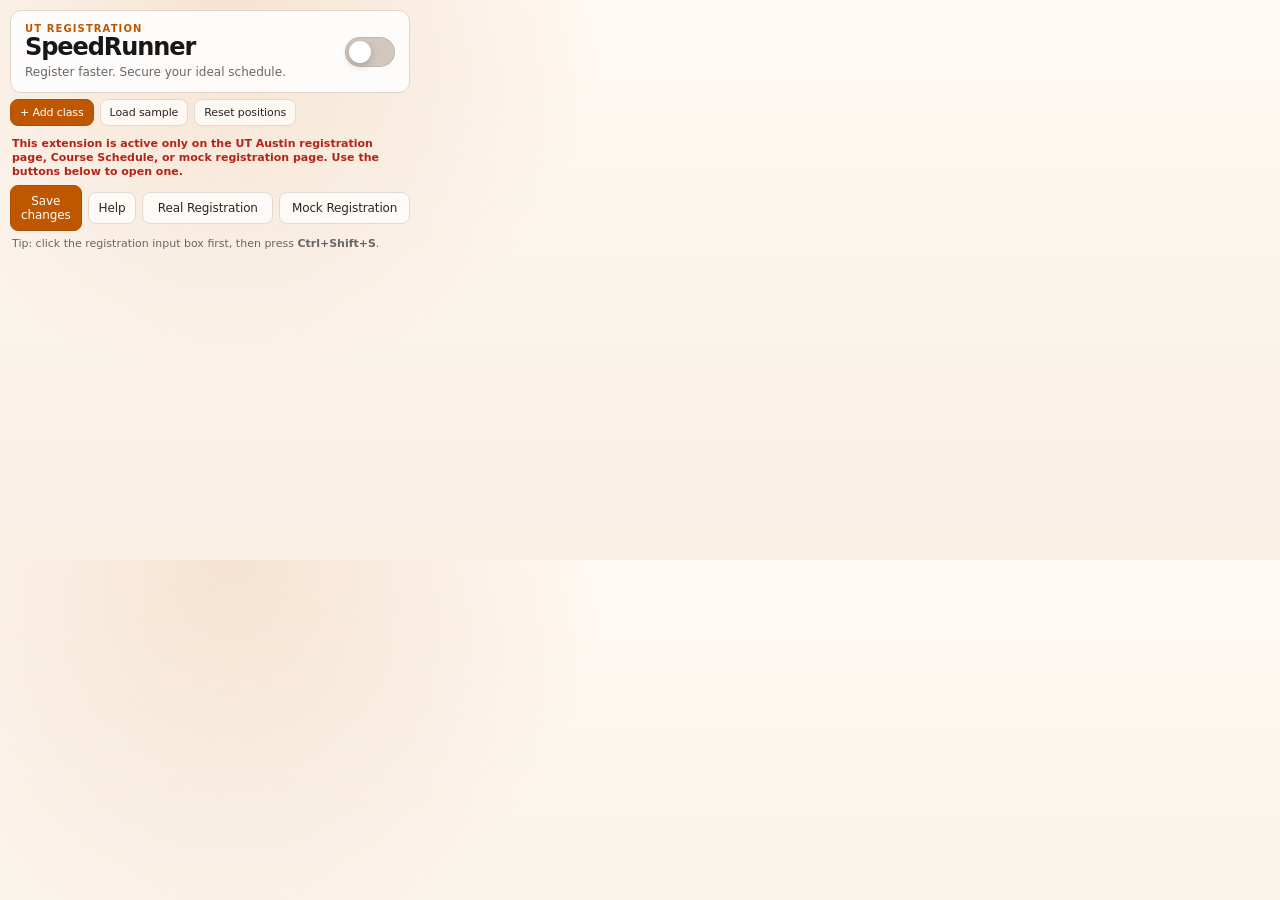
==== popup.html @ 53ee66a8 "Simplify popup registration guidance" ====
<!doctype html>
<html lang="en">
  <head>
    <meta charset="utf-8" />
    <meta name="viewport" content="width=device-width, initial-scale=1" />
    <title>Registration SpeedRunner</title>
    <link rel="stylesheet" href="popup.css" />
  </head>
  <body>
    <main class="app">
      <section class="hero">
        <div>
          <p class="eyebrow">UT Registration</p>
          <h1>SpeedRunner</h1>
          <p class="subtitle">Register faster. Secure your ideal schedule.</p>
        </div>
        <label class="switch" title="Your extension is active on supported registration pages when this is on.">
          <input id="enabledToggle" type="checkbox" />
          <span class="slider"></span>
        </label>
      </section>
      <p id="reloadAlert" class="reload-alert" hidden><strong>You may need to reload webpage to see extension. (Ctrl + R)</strong></p>

      <section id="tutorialCard" class="tutorial-card" aria-label="Quick start tutorial" hidden>
        <div class="tutorial-top">
          <div>
            <p class="eyebrow">Quick start</p>
            <h2>Set up your queue</h2>
          </div>
          <button id="dismissTutorialBtn" class="tutorial-close" aria-label="Dismiss tutorial">&times;</button>
        </div>
        <ol>
          <li>Add one class card per course.</li>
          <li>Put unique numbers in priority order, one per line.</li>
          <li>Click <strong>Use</strong> on the class you want first.</li>
          <li>Open the real or mock registration page, reload it, click the input box, and use the hotkeys.</li>
        </ol>
        <div class="tutorial-hotkeys">
          <span><kbd>Ctrl</kbd> + <kbd>Shift</kbd> + <kbd>S</kbd> paste</span>
          <span><kbd>Ctrl</kbd> + <kbd>Shift</kbd> + <kbd>A</kbd> previous</span>
          <span><kbd>Ctrl</kbd> + <kbd>Shift</kbd> + <kbd>F</kbd> next class</span>
        </div>
        <p class="tutorial-note">Tip: drag the overlay by its colored header and resize it from the bottom-right corner.</p>
      </section>
      <section class="toolbar">
        <button id="addCourseBtn" class="primary">+ Add class</button>
        <button id="sampleBtn">Load sample</button>
        <button id="resetBtn" title="Reload lists to first uniques">Reset positions</button>
      </section>


      <section id="sampleScheduleCallout" class="sample-callout" aria-label="Sample schedule note" hidden>
        <button id="dismissSampleCalloutBtn" class="sample-close" type="button" aria-label="Dismiss sample schedule note">&times;</button>
        <strong>Sample schedule</strong>
        <p>Hey, this is a sample schedule. Add your classes here as cards, and list Unique Numbers from highest priority to backup choices.</p>
      </section>
      <section id="courses" class="courses" aria-label="Course unique number columns"></section>

      <p id="supportedPageNotice" class="site-alert" hidden>This extension is active only on the UT Austin registration page, Course Schedule, or mock registration page. Use the buttons below to open one.</p>

      <section class="footer-actions">
        <button id="saveBtn" class="save">Save changes</button>
        <button id="helpBtn">Help</button>
        <a class="button-link" href="https://utdirect.utexas.edu/registration/chooseSemester.WBX" target="_blank" rel="noreferrer">Real Registration</a>
        <a class="button-link" href="https://saifsyed08.github.io/ut-registration-speedrunner/index.html" target="_blank" rel="noreferrer">Mock Registration</a>
      </section>

      <p class="tiny-note">
        Tip: click the registration input box first, then press <strong>Ctrl+Shift+S</strong>.
      </p>
    </main>
    <script src="popup.js"></script>
  </body>
</html>
---- popup.css ----
:root {
  --burnt: #bf5700;
  --burnt-dark: #8f3f00;
  --ink: #171717;
  --muted: #676767;
  --line: #e9e1d9;
  --soft: #fff8f1;
  --card: #ffffff;
  --shadow: none;
}

* { box-sizing: border-box; }

body {
  margin: 0;
  width: 420px;
  min-height: 560px;
  color: var(--ink);
  font-family: "Aptos", "Segoe UI", system-ui, -apple-system, BlinkMacSystemFont, "Helvetica Neue", Arial, sans-serif;
  background:
    radial-gradient(circle at 18% 0%, rgba(191, 87, 0, 0.14), transparent 32%),
    linear-gradient(180deg, #fffaf4 0%, #f8efe5 100%);
}

.app { padding: 10px; }

a { color: inherit; text-decoration: none; }

.hero {
  display: flex;
  align-items: center;
  justify-content: space-between;
  gap: 12px;
  padding: 12px 14px;
  border-radius: 11px;
  background: rgba(255, 255, 255, 0.86);
  border: 1px solid #ded6ce;
  box-shadow: none;
}

.eyebrow {
  margin: 0 0 1px;
  color: var(--burnt);
  font-size: 10px;
  font-weight: 700;
  letter-spacing: 0.11em;
  text-transform: uppercase;
}

h1 {
  margin: 0;
  font-size: 24px;
  line-height: 1;
  letter-spacing: -0.045em;
}

h2 {
  margin: 0;
  font-size: 18px;
  line-height: 1.05;
  letter-spacing: -0.035em;
}

.subtitle {
  margin: 6px 0 0;
  color: var(--muted);
  font-size: 12px;
  line-height: 1.25;
}

.switch { position: relative; display: inline-block; width: 50px; height: 30px; flex: 0 0 auto; }
.switch input { opacity: 0; width: 0; height: 0; }
.slider {
  position: absolute;
  cursor: pointer;
  inset: 0;
  background: #d1c7bd;
  border-radius: 999px;
  transition: 0.18s ease;
  box-shadow: inset 0 0 0 1px rgba(0,0,0,0.08);
}
.slider:before {
  content: "";
  position: absolute;
  height: 22px;
  width: 22px;
  left: 4px;
  bottom: 4px;
  background: white;
  border-radius: 50%;
  transition: 0.18s ease;
  box-shadow: 0 3px 8px rgba(0,0,0,0.2);
}
input:checked + .slider { background: var(--burnt); }
input:checked + .slider:before { transform: translateX(20px); }

.reload-alert {
  margin: 7px 2px 0;
  color: #b42318;
  font-size: 11px;
  line-height: 1.25;
}
.site-alert {
  margin: 7px 2px 0;
  color: #b42318;
  font-size: 11px;
  font-weight: 700;
  line-height: 1.28;
}
.tutorial-card {
  margin-top: 8px;
  padding: 10px 12px;
  border: 1px solid rgba(191, 87, 0, 0.16);
  border-radius: 7px;
  background: rgba(255, 255, 255, 0.86);
  box-shadow: 0 8px 18px rgba(48, 30, 12, 0.08);
}
.tutorial-top {
  display: flex;
  align-items: flex-start;
  justify-content: space-between;
  gap: 10px;
}
.tutorial-close {
  width: 26px;
  height: 26px;
  padding: 0;
  border-radius: 999px;
  color: #8b1e0b;
  background: #ffe7dc;
}
.tutorial-card ol {
  margin: 8px 0 0;
  padding-left: 18px;
  color: #4b4038;
  font-size: 12px;
  line-height: 1.35;
}
.tutorial-hotkeys {
  display: flex;
  flex-wrap: wrap;
  gap: 6px 10px;
  margin-top: 8px;
  color: var(--muted);
  font-size: 11px;
  font-weight: 700;
}
.tutorial-hotkeys kbd {
  min-width: 20px;
  padding: 1px 4px;
  border-radius: 4px;
  font-size: 10px;
}
.tutorial-note {
  margin: 8px 0 0;
  color: var(--muted);
  font-size: 11px;
  line-height: 1.3;
}

.toolbar, .footer-actions {
  display: flex;
  align-items: center;
  gap: 6px;
  margin-bottom: 4px;
}
.toolbar { margin-top: 6px; }
.footer-actions { margin-top: 6px; margin-bottom: 5px; flex-wrap: wrap; }

button, .button-link {
  border: 1px solid #e3d9cf;
  border-radius: 8px;
  padding: 8px 10px;
  cursor: pointer;
  color: #2c2520;
  background: rgba(255, 255, 255, 0.72);
  font-weight: 500;
  font-size: 12px;
  font-family: "Arial Rounded MT Bold", "Segoe UI", system-ui, sans-serif;
  letter-spacing: -0.01em;
  transition: background .12s ease, border-color .12s ease, transform .12s ease;
}
button:hover, .button-link:hover { background: #fff; border-color: #d7c9bd; transform: translateY(-1px); }
button:active, .button-link:active { transform: translateY(0); }
button:disabled { cursor: default; opacity: .38; transform: none; }
.toolbar button { padding: 6px 9px; font-size: 11px; font-weight: 500; }
.primary, .save { color: white; border-color: #a94f08; background: #bf5700; }
.primary:hover, .save:hover { color: white; border-color: #8f3f00; background: #9f4700; }
.save { flex: 1; }
.button-link {
  display: inline-flex;
  align-items: center;
  justify-content: center;
  min-height: 31px;
  flex: 1 1 130px;
}
.courses {
  display: grid;
  gap: 8px;
  max-height: 314px;
  overflow: auto;
  padding-right: 2px;
}
.course-card {
  position: relative;
  padding: 0;
  overflow: hidden;
  border-radius: 11px;
  background: rgba(255,255,255,.88);
  border: 1px solid var(--line);
  box-shadow: 0 6px 16px rgba(48, 30, 12, 0.07);
}
.course-card.active {
  border-color: rgba(191, 87, 0, 0.55);
  box-shadow: 0 8px 20px rgba(191, 87, 0, 0.13);
}
.course-card.active .course-grip { box-shadow: inset 0 0 0 2px rgba(255,255,255,.32); }
.course-main {
  display: grid;
  grid-template-columns: 24px 1fr;
  min-width: 0;
}
.course-grip {
  display: grid;
  grid-template-columns: repeat(2, 4px);
  grid-template-rows: repeat(2, 4px);
  place-content: center;
  gap: 4px;
  background: var(--course-color, var(--burnt));
  cursor: grab;
  touch-action: none;
}
.course-grip:active { cursor: grabbing; }
.course-grip span {
  width: 4px;
  height: 4px;
  border-radius: 999px;
  background: rgba(255,255,255,.92);
}
.course-fields {
  min-width: 0;
  padding: 8px 10px 8px;
}
.course-top {
  position: relative;
  display: grid;
  grid-template-columns: minmax(0, 1fr) 28px auto auto;
  align-items: center;
  gap: 6px;
  margin-bottom: 4px;
}
.course-name {
  width: 100%;
  min-width: 0;
  border: 1px solid var(--line);
  border-radius: 8px;
  padding: 7px 9px;
  font-size: 14px;
  font-weight: 700;
  outline: none;
  background: #fff;
}
.course-name:focus, textarea:focus { border-color: var(--burnt); box-shadow: 0 0 0 2px rgba(191, 87, 0, 0.12); }
.color-menu-btn {
  width: 28px;
  height: 30px;
  padding: 0;
  border: 2px solid #fff;
  border-radius: 7px;
  background: var(--swatch-color);
  box-shadow: 0 0 0 1px rgba(0,0,0,.13);
}
.color-menu-btn:hover { background: var(--swatch-color); }
.sample-callout {
  position: relative;
  margin: 8px 0 10px;
  padding: 11px 36px 11px 12px;
  border-radius: 8px;
  color: #fff;
  background: #1f2937;
  box-shadow: 0 10px 18px rgba(31, 41, 55, 0.18);
}
.sample-callout::after {
  content: "";
  position: absolute;
  left: 34px;
  bottom: -8px;
  border-left: 9px solid transparent;
  border-right: 9px solid transparent;
  border-top: 9px solid #1f2937;
}
.sample-callout strong {
  display: block;
  font-size: 12px;
}
.sample-callout p {
  margin: 3px 0 0;
  color: rgba(255,255,255,.84);
  font-size: 11px;
  line-height: 1.32;
}
.sample-close {
  position: absolute;
  top: 7px;
  right: 7px;
  width: 22px;
  height: 22px;
  padding: 0;
  border-color: rgba(255,255,255,.18);
  color: #fff;
  background: rgba(255,255,255,.12);
}

.course-palette {
  position: absolute;
  z-index: 5;
  top: 34px;
  right: 64px;
  display: flex;
  flex-wrap: wrap;
  gap: 6px;
  width: 146px;
  padding: 8px;
  border: 1px solid #e3d9cf;
  border-radius: 7px;
  background: rgba(255,255,255,.98);
  box-shadow: 0 8px 20px rgba(48, 30, 12, 0.14);
}
.course-palette[hidden] { display: none; }
.color-swatch {
  width: 20px;
  height: 20px;
  padding: 0;
  border: 2px solid #fff;
  border-radius: 999px;
  background: var(--swatch-color);
  box-shadow: 0 0 0 1px rgba(0,0,0,.12);
}
.color-swatch:hover { transform: translateY(-1px); background: var(--swatch-color); }
.color-swatch.active { box-shadow: 0 0 0 2px rgba(29, 19, 11, .55); }
.course-card.dragging { opacity: .55; }
.course-card.drag-over { outline: 2px solid var(--course-color, var(--burnt)); outline-offset: 2px; }
.badge {
  border-radius: 7px;
  padding: 7px 8px;
  color: var(--burnt-dark);
  background: var(--soft);
  font-size: 12px;
  font-weight: 700;
}
.icon-btn {
  width: 30px;
  height: 30px;
  padding: 0;
  border-radius: 7px;
  color: #8b1e0b;
  background: #ffe7dc;
}
textarea {
  width: 100%;
  min-height: 46px;
  max-height: 90px;
  resize: vertical;
  border: 1px solid var(--line);
  border-radius: 8px;
  padding: 7px 9px;
  font-family: "Trebuchet MS", "Aptos", "Segoe UI", system-ui, sans-serif;
  font-size: 13px;
  line-height: 1.28;
  outline: none;
  background: #fff;
}
.card-note {
  display: flex;
  justify-content: space-between;
  gap: 10px;
  margin-top: 5px;
  color: var(--muted);
  font-size: 11px;
}
.tiny-note {
  margin: 6px 2px 0;
  color: var(--muted);
  font-size: 11px;
  line-height: 1.3;
}
.empty {
  padding: 14px;
  border: 1px dashed rgba(191,87,0,.35);
  border-radius: 11px;
  color: var(--muted);
  background: rgba(255,255,255,.62);
  text-align: center;
  font-size: 13px;
}
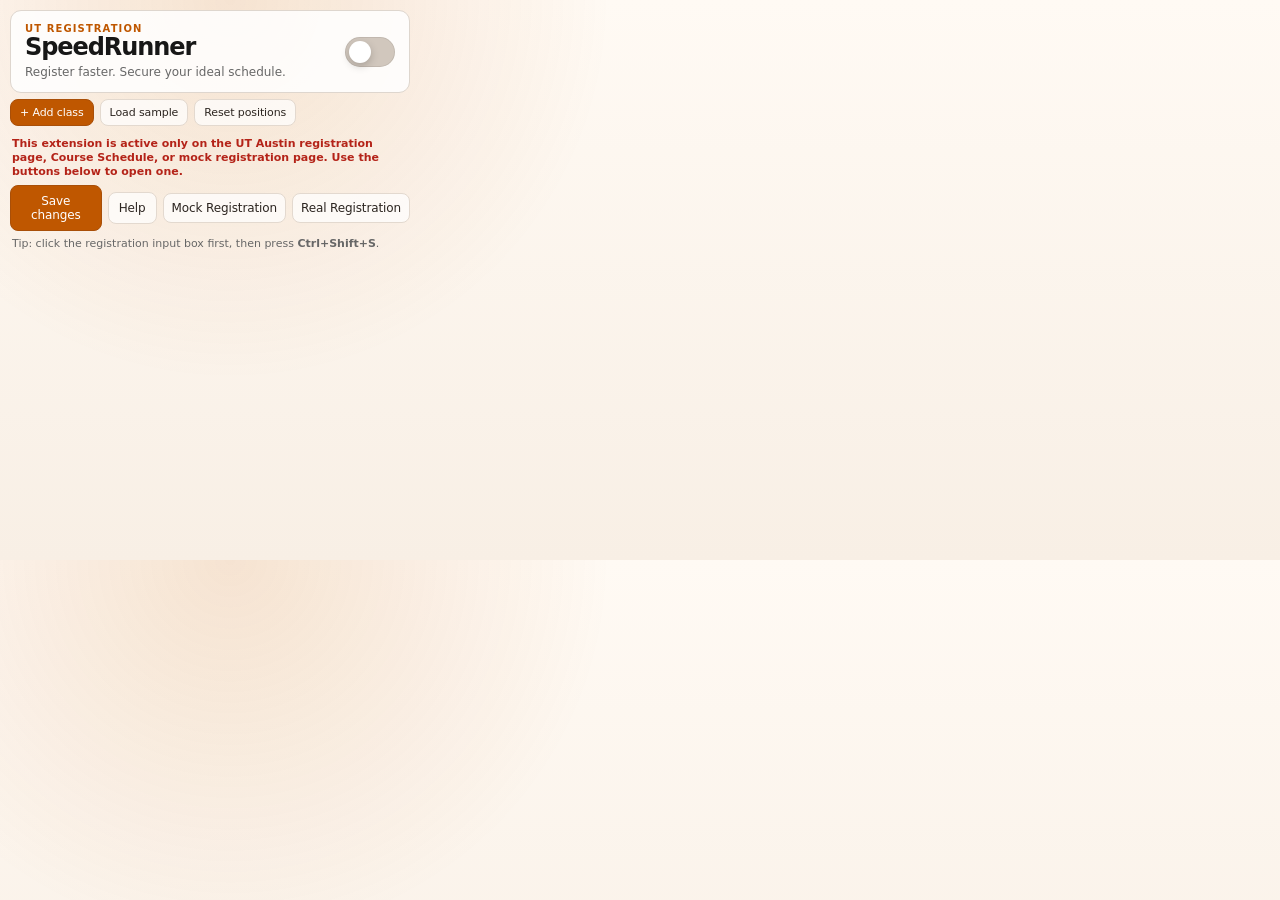
==== commit 01e0fd76: "Refine popup registration buttons and palette" ====
--- a/popup.html
+++ b/popup.html
@@ -61,8 +61,8 @@
       <section class="footer-actions">
         <button id="saveBtn" class="save">Save changes</button>
         <button id="helpBtn">Help</button>
+        <a class="button-link" href="https://saifsyed08.github.io/ut-registration-speedrunner/index.html" target="_blank" rel="noreferrer">Mock Registration</a>
         <a class="button-link" href="https://utdirect.utexas.edu/registration/chooseSemester.WBX" target="_blank" rel="noreferrer">Real Registration</a>
-        <a class="button-link" href="https://saifsyed08.github.io/ut-registration-speedrunner/index.html" target="_blank" rel="noreferrer">Mock Registration</a>
       </section>
 
       <p class="tiny-note">
--- a/popup.css
+++ b/popup.css
@@ -165,7 +165,7 @@
   margin-bottom: 4px;
 }
 .toolbar { margin-top: 6px; }
-.footer-actions { margin-top: 6px; margin-bottom: 5px; flex-wrap: wrap; }
+.footer-actions { margin-top: 6px; margin-bottom: 5px; flex-wrap: wrap; justify-content: flex-start; }
 
 button, .button-link {
   border: 1px solid #e3d9cf;
@@ -191,8 +191,10 @@
   display: inline-flex;
   align-items: center;
   justify-content: center;
-  min-height: 31px;
-  flex: 1 1 130px;
+  min-height: 30px;
+  flex: 0 0 auto;
+  padding: 6px 8px;
+  white-space: nowrap;
 }
 .courses {
   display: grid;
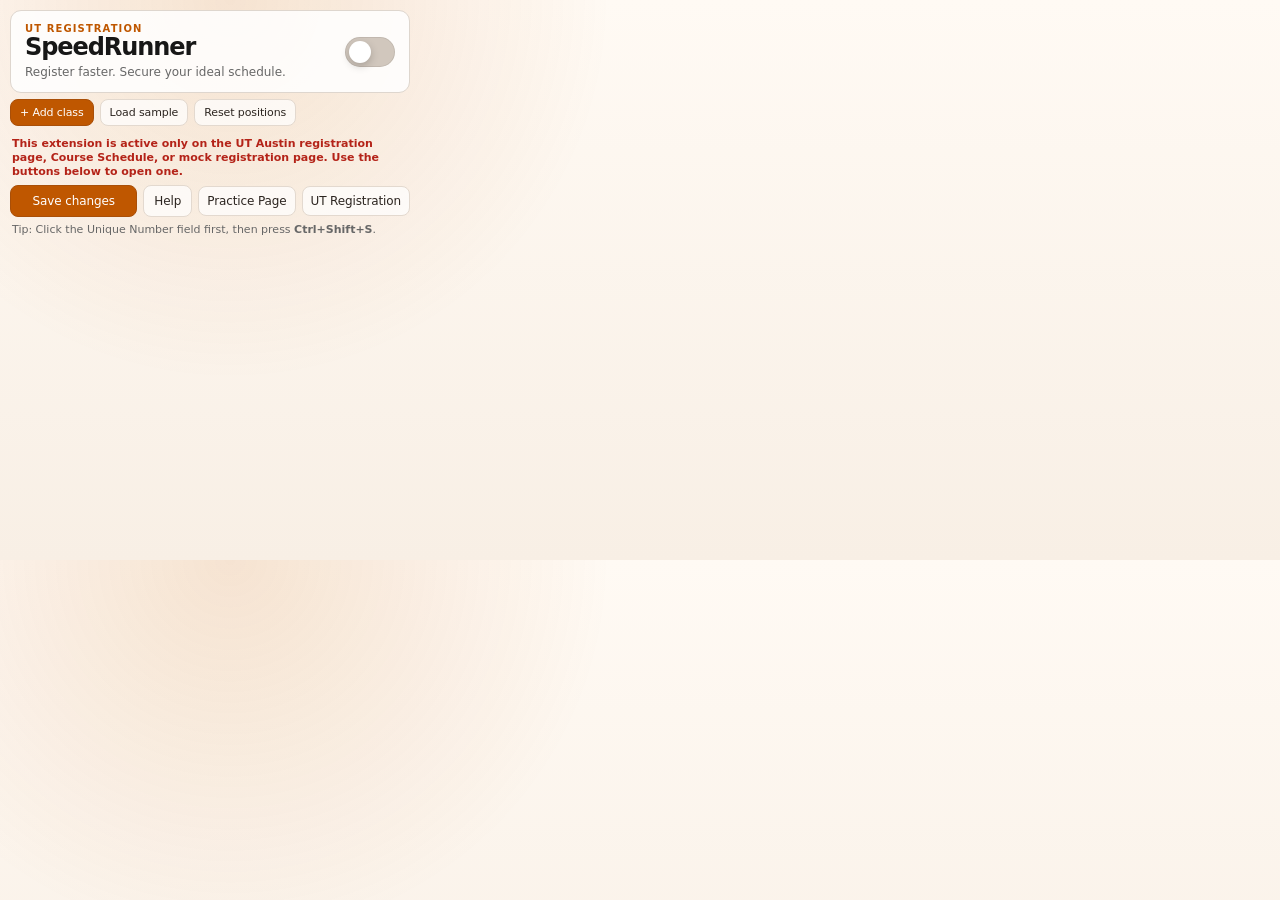
==== commit b0120186: "Improve popup guidance and overlay isolation" ====
--- a/popup.html
+++ b/popup.html
@@ -61,12 +61,12 @@
       <section class="footer-actions">
         <button id="saveBtn" class="save">Save changes</button>
         <button id="helpBtn">Help</button>
-        <a class="button-link" href="https://saifsyed08.github.io/ut-registration-speedrunner/index.html" target="_blank" rel="noreferrer">Mock Registration</a>
-        <a class="button-link" href="https://utdirect.utexas.edu/registration/chooseSemester.WBX" target="_blank" rel="noreferrer">Real Registration</a>
+        <a class="button-link" href="https://saifsyed08.github.io/ut-registration-speedrunner/index.html" target="_blank" rel="noreferrer" data-tooltip="Open a safe practice page that does not submit anything to UT.">Practice Page</a>
+        <a class="button-link" href="https://utdirect.utexas.edu/registration/chooseSemester.WBX" target="_blank" rel="noreferrer" data-tooltip="Open the real UT registration page when registration is available.">UT Registration</a>
       </section>
 
       <p class="tiny-note">
-        Tip: click the registration input box first, then press <strong>Ctrl+Shift+S</strong>.
+        Tip: Click the Unique Number field first, then press <strong>Ctrl+Shift+S</strong>.
       </p>
     </main>
     <script src="popup.js"></script>
--- a/popup.css
+++ b/popup.css
@@ -196,6 +196,34 @@
   padding: 6px 8px;
   white-space: nowrap;
 }
+.button-link[data-tooltip] { position: relative; }
+.button-link[data-tooltip]::after {
+  position: absolute;
+  z-index: 20;
+  bottom: calc(100% + 6px);
+  left: 50%;
+  width: 188px;
+  padding: 7px 8px;
+  border-radius: 7px;
+  color: #fff;
+  background: #1f2937;
+  box-shadow: 0 8px 18px rgba(31,41,55,.18);
+  content: attr(data-tooltip);
+  font-family: "Aptos", "Segoe UI", system-ui, sans-serif;
+  font-size: 10px;
+  font-weight: 650;
+  line-height: 1.25;
+  opacity: 0;
+  pointer-events: none;
+  text-align: left;
+  transform: translate(-50%, 3px);
+  transition: opacity .05s ease, transform .05s ease;
+}
+.button-link[data-tooltip]:hover::after,
+.button-link[data-tooltip]:focus-visible::after {
+  opacity: 1;
+  transform: translate(-50%, 0);
+}
 .courses {
   display: grid;
   gap: 8px;
@@ -321,7 +349,7 @@
   display: flex;
   flex-wrap: wrap;
   gap: 6px;
-  width: 146px;
+  width: 166px;
   padding: 8px;
   border: 1px solid #e3d9cf;
   border-radius: 7px;
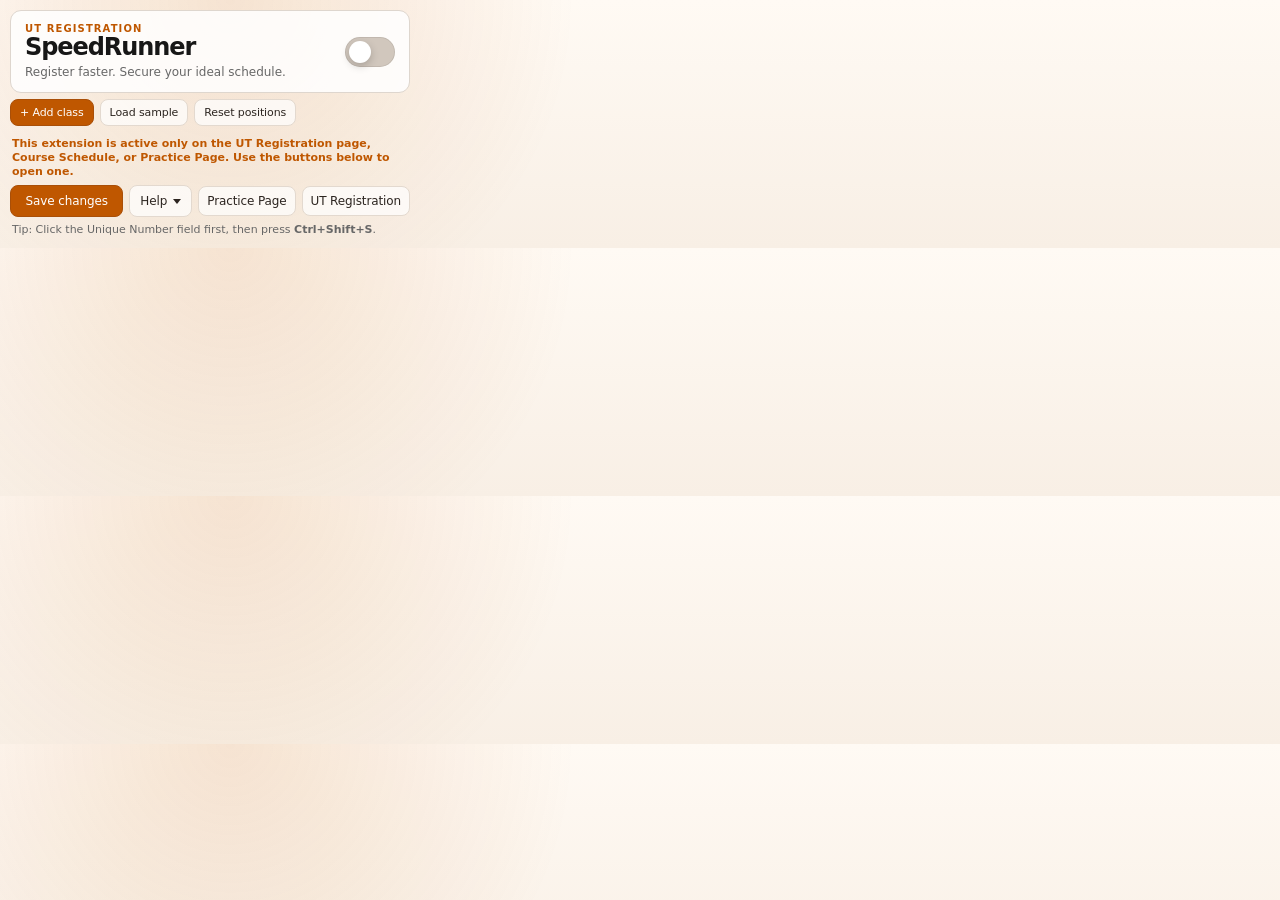
==== commit 5d75c33a: "Polish popup help and review prompts" ====
--- a/popup.html
+++ b/popup.html
@@ -52,17 +52,35 @@
       <section id="sampleScheduleCallout" class="sample-callout" aria-label="Sample schedule note" hidden>
         <button id="dismissSampleCalloutBtn" class="sample-close" type="button" aria-label="Dismiss sample schedule note">&times;</button>
         <strong>Sample schedule</strong>
-        <p>Hey, this is a sample schedule. Add your classes here as cards, and list Unique Numbers from highest priority to backup choices.</p>
+        <p>Hey new user! This is a sample schedule. Add your classes here as cards, and list Unique Numbers from highest priority to backup choices.</p>
       </section>
       <section id="courses" class="courses" aria-label="Course unique number columns"></section>
 
-      <p id="supportedPageNotice" class="site-alert" hidden>This extension is active only on the UT Austin registration page, Course Schedule, or mock registration page. Use the buttons below to open one.</p>
+      <p id="supportedPageNotice" class="site-alert" hidden>This extension is active only on the UT Registration page, Course Schedule, or Practice Page. Use the buttons below to open one.</p>
 
       <section class="footer-actions">
         <button id="saveBtn" class="save">Save changes</button>
-        <button id="helpBtn">Help</button>
-        <a class="button-link" href="https://saifsyed08.github.io/ut-registration-speedrunner/index.html" target="_blank" rel="noreferrer" data-tooltip="Open a safe practice page that does not submit anything to UT.">Practice Page</a>
-        <a class="button-link" href="https://utdirect.utexas.edu/registration/chooseSemester.WBX" target="_blank" rel="noreferrer" data-tooltip="Open the real UT registration page when registration is available.">UT Registration</a>
+        <div class="help-menu-wrap">
+          <button id="helpBtn" class="help-menu-btn" type="button" aria-haspopup="menu" aria-expanded="false">Help</button>
+          <div id="helpMenu" class="help-menu" role="menu" hidden>
+            <button id="tutorialMenuBtn" type="button" role="menuitem">Tutorial</button>
+            <a role="menuitem" href="https://chromewebstore.google.com/detail/ppolilopnfojilddopmkenbaojhpfjbl/support?utm_source=item-share-cb" target="_blank" rel="noreferrer">Submit feedback</a>
+          </div>
+        </div>
+        <a class="button-link" href="https://saifsyed08.github.io/ut-registration-speedrunner/index.html" target="_blank" rel="noreferrer" data-tooltip="Practice safely. Nothing submits to UT.">Practice Page</a>
+        <a class="button-link" href="https://utdirect.utexas.edu/registration/chooseSemester.WBX" target="_blank" rel="noreferrer" data-tooltip="Real UT registration, available during your registration time.">UT Registration</a>
+      </section>
+
+      <section id="reviewPrompt" class="review-prompt" aria-label="Review Registration SpeedRunner" hidden>
+        <div>
+          <strong>Enjoying SpeedRunner?</strong>
+          <p>A quick review helps other UT students find it.</p>
+        </div>
+        <div class="review-actions">
+          <a id="reviewLink" class="review-link" href="https://chromewebstore.google.com/detail/ut-registration-speedrunn/ppolilopnfojilddopmkenbaojhpfjbl/reviews?utm_source=item-share-cb" target="_blank" rel="noreferrer">Write a review</a>
+          <button id="reviewLaterBtn" type="button">Later</button>
+          <button id="dismissReviewBtn" class="review-dismiss" type="button" aria-label="Dismiss review prompt">&times;</button>
+        </div>
       </section>
 
       <p class="tiny-note">
--- a/popup.css
+++ b/popup.css
@@ -14,7 +14,6 @@
 body {
   margin: 0;
   width: 420px;
-  min-height: 560px;
   color: var(--ink);
   font-family: "Aptos", "Segoe UI", system-ui, -apple-system, BlinkMacSystemFont, "Helvetica Neue", Arial, sans-serif;
   background:
@@ -102,7 +101,7 @@
 }
 .site-alert {
   margin: 7px 2px 0;
-  color: #b42318;
+  color: var(--burnt);
   font-size: 11px;
   font-weight: 700;
   line-height: 1.28;
@@ -200,10 +199,10 @@
 .button-link[data-tooltip]::after {
   position: absolute;
   z-index: 20;
-  bottom: calc(100% + 6px);
-  left: 50%;
-  width: 188px;
-  padding: 7px 8px;
+  bottom: calc(100% + 5px);
+  width: 210px;
+  max-width: calc(100vw - 28px);
+  padding: 6px 8px;
   border-radius: 7px;
   color: #fff;
   background: #1f2937;
@@ -212,17 +211,125 @@
   font-family: "Aptos", "Segoe UI", system-ui, sans-serif;
   font-size: 10px;
   font-weight: 650;
-  line-height: 1.25;
+  line-height: 1.2;
   opacity: 0;
   pointer-events: none;
   text-align: left;
-  transform: translate(-50%, 3px);
+  transform: translateY(2px);
   transition: opacity .05s ease, transform .05s ease;
-}
+  white-space: normal;
+}
+.button-link[data-tooltip]:first-of-type::after { left: 0; }
+.button-link[data-tooltip]:last-of-type::after { right: 0; }
 .button-link[data-tooltip]:hover::after,
 .button-link[data-tooltip]:focus-visible::after {
   opacity: 1;
-  transform: translate(-50%, 0);
+  transform: translateY(0);
+}
+.help-menu-wrap {
+  position: relative;
+  flex: 0 0 auto;
+}
+.help-menu-btn::after {
+  content: "";
+  display: inline-block;
+  margin-left: 6px;
+  border-left: 4px solid transparent;
+  border-right: 4px solid transparent;
+  border-top: 5px solid currentColor;
+  vertical-align: middle;
+}
+.help-menu {
+  position: absolute;
+  z-index: 30;
+  right: 0;
+  bottom: calc(100% + 6px);
+  display: grid;
+  min-width: 148px;
+  padding: 5px;
+  border: 1px solid #e3d9cf;
+  border-radius: 8px;
+  background: #fff;
+  box-shadow: 0 10px 22px rgba(48, 30, 12, 0.14);
+}
+.help-menu[hidden] { display: none; }
+.help-menu button,
+.help-menu a {
+  display: flex;
+  align-items: center;
+  min-height: 30px;
+  padding: 7px 9px;
+  border: 0;
+  border-radius: 6px;
+  color: #2c2520;
+  background: transparent;
+  font: 600 12px "Aptos", "Segoe UI", system-ui, sans-serif;
+  text-align: left;
+  white-space: nowrap;
+}
+.help-menu button:hover,
+.help-menu a:hover,
+.help-menu button:focus-visible,
+.help-menu a:focus-visible {
+  background: #fff4e8;
+  outline: none;
+  transform: none;
+}
+.review-prompt {
+  display: flex;
+  align-items: center;
+  justify-content: space-between;
+  gap: 10px;
+  margin-top: 6px;
+  padding: 9px 10px;
+  border: 1px solid rgba(191, 87, 0, 0.18);
+  border-radius: 8px;
+  background: rgba(255, 255, 255, 0.78);
+}
+.review-prompt[hidden] { display: none; }
+.review-prompt strong {
+  display: block;
+  font-size: 12px;
+}
+.review-prompt p {
+  margin: 2px 0 0;
+  color: var(--muted);
+  font-size: 11px;
+  line-height: 1.25;
+}
+.review-actions {
+  display: flex;
+  align-items: center;
+  gap: 5px;
+  flex: 0 0 auto;
+}
+.review-link,
+.review-actions button {
+  min-height: 28px;
+  padding: 6px 8px;
+  border: 1px solid #e3d9cf;
+  border-radius: 7px;
+  color: #2c2520;
+  background: rgba(255, 255, 255, 0.82);
+  font: 700 11px "Aptos", "Segoe UI", system-ui, sans-serif;
+  white-space: nowrap;
+}
+.review-link {
+  color: #fff;
+  border-color: #a94f08;
+  background: var(--burnt);
+}
+.review-link:hover,
+.review-link:focus-visible {
+  color: #fff;
+  background: #9f4700;
+  outline: none;
+}
+.review-dismiss {
+  width: 28px;
+  padding: 0;
+  color: #8b1e0b;
+  background: #ffe7dc;
 }
 .courses {
   display: grid;
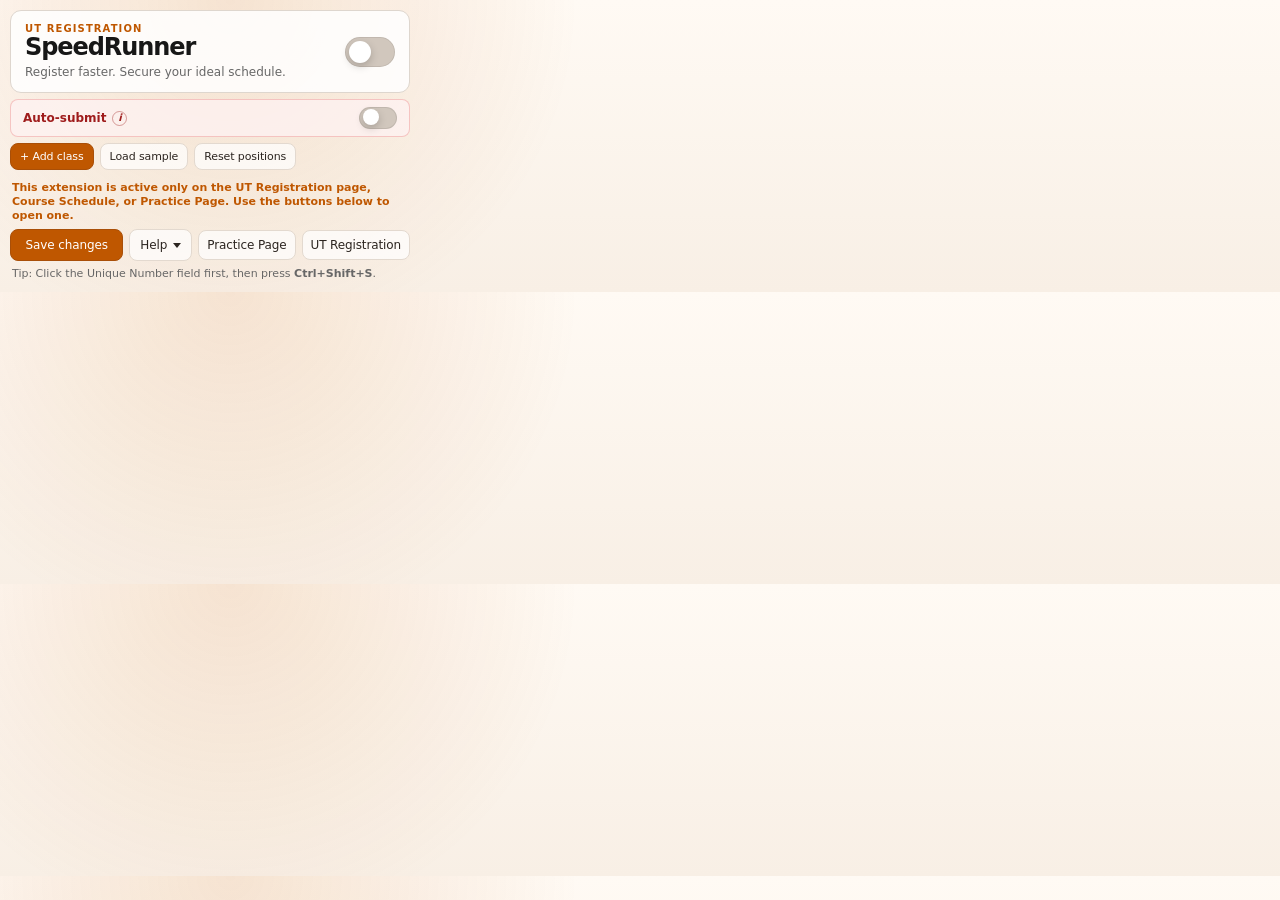
==== commit b162ec07: "Add opt-in auto-submit toggle (off by default)" ====
--- a/popup.html
+++ b/popup.html
@@ -20,6 +20,17 @@
         </label>
       </section>
       <p id="reloadAlert" class="reload-alert" hidden><strong>You may need to reload webpage to see extension. (Ctrl + R)</strong></p>
+
+      <section class="auto-submit-row" aria-label="Auto-submit setting">
+        <span class="auto-submit-label">
+          Auto-submit
+          <button type="button" class="info-dot" aria-label="What auto-submit does" title="Every Ctrl+Shift+S paste also clicks the page's Submit button immediately, with no confirmation step. Double-check your unique numbers first.">i</button>
+        </span>
+        <label class="switch switch-sm" title="When on, Ctrl+Shift+S also clicks Submit for you.">
+          <input id="autoSubmitToggle" type="checkbox" />
+          <span class="slider"></span>
+        </label>
+      </section>
 
       <section id="tutorialCard" class="tutorial-card" aria-label="Quick start tutorial" hidden>
         <div class="tutorial-top">
--- a/popup.css
+++ b/popup.css
@@ -106,6 +106,42 @@
   font-weight: 700;
   line-height: 1.28;
 }
+.auto-submit-row {
+  display: flex;
+  align-items: center;
+  justify-content: space-between;
+  margin-top: 6px;
+  padding: 7px 12px;
+  border: 1px solid rgba(220, 38, 38, 0.22);
+  border-radius: 8px;
+  background: rgba(254, 242, 242, 0.75);
+}
+.auto-submit-label {
+  display: inline-flex;
+  align-items: center;
+  gap: 6px;
+  color: #9f1c1c;
+  font-size: 12px;
+  font-weight: 700;
+}
+.info-dot {
+  width: 15px;
+  height: 15px;
+  padding: 0;
+  border: 1px solid rgba(159, 28, 28, 0.4);
+  border-radius: 999px;
+  color: #9f1c1c;
+  background: transparent;
+  font-size: 10px;
+  font-weight: 700;
+  font-style: italic;
+  line-height: 1;
+  cursor: help;
+}
+.switch-sm { width: 38px; height: 22px; }
+.switch-sm .slider:before { width: 16px; height: 16px; }
+.switch-sm input:checked + .slider:before { transform: translateX(16px); }
+.auto-submit-row .switch input:checked + .slider { background: #dc2626; }
 .tutorial-card {
   margin-top: 8px;
   padding: 10px 12px;
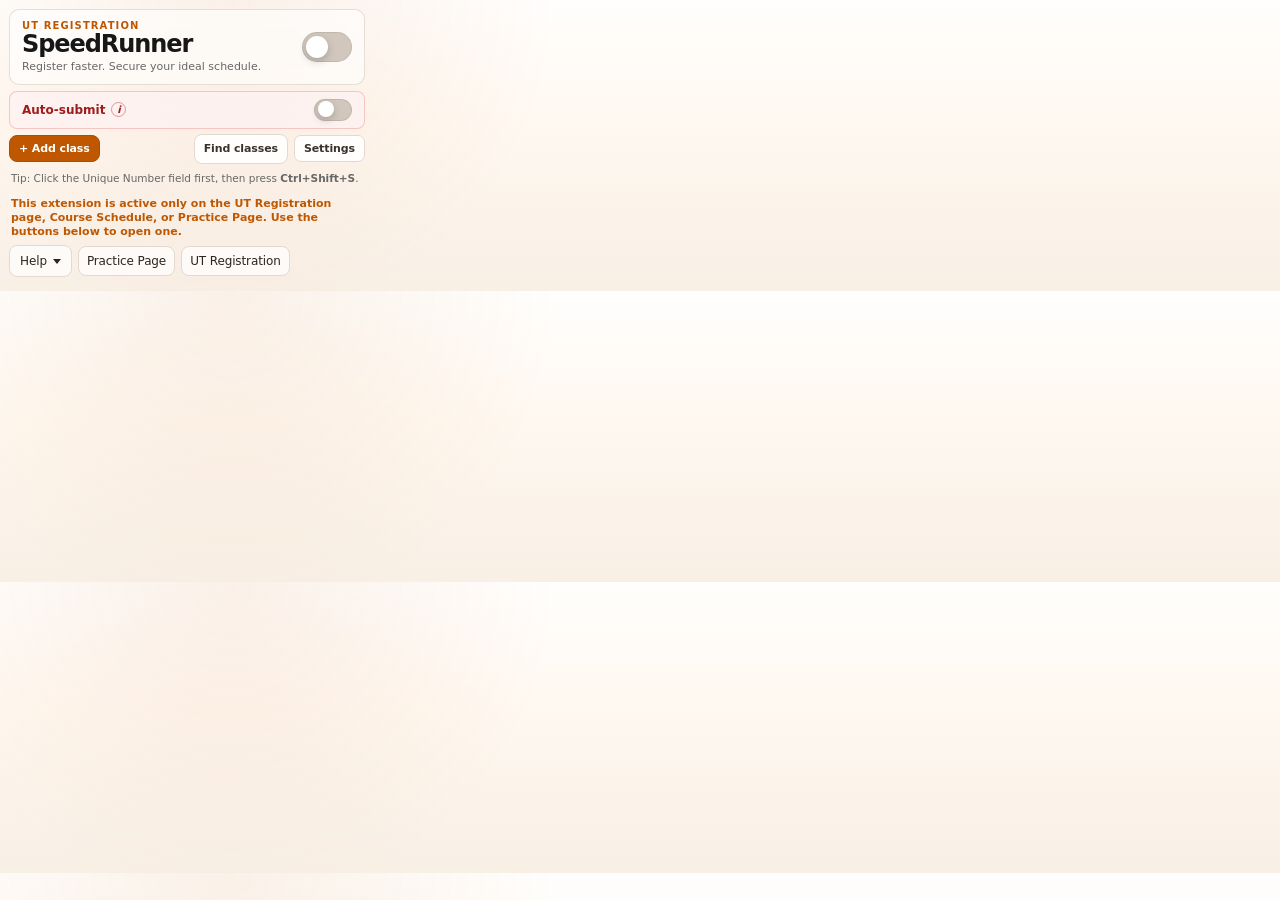
==== commit 331fff21: "Improve auto mode and popup polish" ====
--- a/popup.html
+++ b/popup.html
@@ -14,10 +14,12 @@
           <h1>SpeedRunner</h1>
           <p class="subtitle">Register faster. Secure your ideal schedule.</p>
         </div>
-        <label class="switch" title="Your extension is active on supported registration pages when this is on.">
-          <input id="enabledToggle" type="checkbox" />
-          <span class="slider"></span>
-        </label>
+        <div class="top-controls">
+          <label class="switch" title="Your extension is active on supported registration pages when this is on.">
+            <input id="enabledToggle" type="checkbox" />
+            <span class="slider"></span>
+          </label>
+        </div>
       </section>
       <p id="reloadAlert" class="reload-alert" hidden><strong>You may need to reload webpage to see extension. (Ctrl + R)</strong></p>
 
@@ -42,7 +44,7 @@
         </div>
         <ol>
           <li>Add one class card per course.</li>
-          <li>Put unique numbers in priority order, one per line.</li>
+          <li>Put unique numbers in priority order, separated by commas.</li>
           <li>Click <strong>Use</strong> on the class you want first.</li>
           <li>Open the real or mock registration page, reload it, click the input box, and use the hotkeys.</li>
         </ol>
@@ -55,8 +57,24 @@
       </section>
       <section class="toolbar">
         <button id="addCourseBtn" class="primary">+ Add class</button>
-        <button id="sampleBtn">Load sample</button>
-        <button id="resetBtn" title="Reload lists to first uniques">Reset positions</button>
+        <span class="toolbar-spacer"></span>
+        <a id="findClassesLink" class="button-link subtle" href="https://utdirect.utexas.edu/apps/registrar/course_schedule/20269/" target="_blank" rel="noreferrer">Find classes</a>
+        <div class="settings-wrap">
+          <button id="settingsBtn" class="settings-btn subtle" type="button" aria-haspopup="true" aria-expanded="false">Settings</button>
+          <div id="settingsPanel" class="settings-panel" hidden>
+            <label for="autoModeSelect">Auto mode</label>
+            <select id="autoModeSelect">
+              <option value="off">Off</option>
+              <option value="paste-submit">Paste + submit</option>
+              <option value="full">Do everything</option>
+            </select>
+            <label class="settings-check">
+              <input id="overlayCourseColorsToggle" type="checkbox" />
+              Extra color
+            </label>
+            <p>Auto modes may not work on every UT page layout. Verify once before relying on it.</p>
+          </div>
+        </div>
       </section>
 
 
@@ -65,12 +83,15 @@
         <strong>Sample schedule</strong>
         <p>Hey new user! This is a sample schedule. Add your classes here as cards, and list Unique Numbers from highest priority to backup choices.</p>
       </section>
-      <section id="courses" class="courses" aria-label="Course unique number columns"></section>
+      <div id="coursesShell" class="courses-shell">
+        <p class="list-tip">Tip: Click the Unique Number field first, then press <strong>Ctrl+Shift+S</strong>.</p>
+        <section id="courses" class="courses" aria-label="Course unique number columns"></section>
+        <div class="inactive-overlay" hidden>Extension inactive</div>
+      </div>
 
       <p id="supportedPageNotice" class="site-alert" hidden>This extension is active only on the UT Registration page, Course Schedule, or Practice Page. Use the buttons below to open one.</p>
 
       <section class="footer-actions">
-        <button id="saveBtn" class="save">Save changes</button>
         <div class="help-menu-wrap">
           <button id="helpBtn" class="help-menu-btn" type="button" aria-haspopup="menu" aria-expanded="false">Help</button>
           <div id="helpMenu" class="help-menu" role="menu" hidden>
@@ -93,10 +114,6 @@
           <button id="dismissReviewBtn" class="review-dismiss" type="button" aria-label="Dismiss review prompt">&times;</button>
         </div>
       </section>
-
-      <p class="tiny-note">
-        Tip: Click the Unique Number field first, then press <strong>Ctrl+Shift+S</strong>.
-      </p>
     </main>
     <script src="popup.js"></script>
   </body>
--- a/popup.css
+++ b/popup.css
@@ -13,28 +13,29 @@
 
 body {
   margin: 0;
-  width: 420px;
+  width: 374px;
   color: var(--ink);
   font-family: "Aptos", "Segoe UI", system-ui, -apple-system, BlinkMacSystemFont, "Helvetica Neue", Arial, sans-serif;
   background:
-    radial-gradient(circle at 18% 0%, rgba(191, 87, 0, 0.14), transparent 32%),
-    linear-gradient(180deg, #fffaf4 0%, #f8efe5 100%);
-}
-
-.app { padding: 10px; }
+    radial-gradient(circle at 18% 0%, rgba(191, 87, 0, 0.08), transparent 30%),
+    linear-gradient(180deg, #fffefd 0%, #fff8f0 44%, #f8efe5 100%);
+}
+
+.app { padding: 9px; }
 
 a { color: inherit; text-decoration: none; }
 
 .hero {
+  position: relative;
   display: flex;
   align-items: center;
   justify-content: space-between;
   gap: 12px;
-  padding: 12px 14px;
-  border-radius: 11px;
-  background: rgba(255, 255, 255, 0.86);
-  border: 1px solid #ded6ce;
-  box-shadow: none;
+  padding: 10px 12px;
+  border: 1px solid rgba(222, 214, 206, 0.78);
+  border-radius: 10px;
+  background: rgba(255, 255, 255, 0.58);
+  backdrop-filter: blur(10px);
 }
 
 .eyebrow {
@@ -61,10 +62,80 @@
 }
 
 .subtitle {
-  margin: 6px 0 0;
-  color: var(--muted);
-  font-size: 12px;
+  margin: 4px 0 0;
+  color: var(--muted);
+  font-size: 11px;
   line-height: 1.25;
+}
+
+.top-controls {
+  position: relative;
+  display: flex;
+  align-items: center;
+  gap: 8px;
+  flex: 0 0 auto;
+}
+
+.settings-btn {
+  padding: 6px 9px;
+  border-radius: 7px;
+  font-size: 11px;
+  font-weight: 600;
+}
+
+.settings-wrap {
+  position: relative;
+}
+
+.settings-panel {
+  position: absolute;
+  z-index: 40;
+  top: calc(100% + 7px);
+  right: 0;
+  width: 210px;
+  padding: 9px;
+  border: 1px solid #e3d9cf;
+  border-radius: 8px;
+  background: #fff;
+  box-shadow: 0 12px 24px rgba(48, 30, 12, 0.16);
+}
+.settings-panel[hidden] { display: none; }
+.settings-panel label {
+  display: block;
+  margin-bottom: 5px;
+  color: #3b332d;
+  font-size: 11px;
+  font-weight: 700;
+}
+.settings-panel select {
+  width: 100%;
+  padding: 7px 8px;
+  border: 1px solid #e3d9cf;
+  border-radius: 7px;
+  color: #2c2520;
+  background: #fff;
+  font: 600 12px "Aptos", "Segoe UI", system-ui, sans-serif;
+}
+.settings-check {
+  display: flex !important;
+  align-items: center;
+  gap: 7px;
+  margin: 8px 0 0 !important;
+  color: #3b332d !important;
+  font-size: 11px !important;
+  font-weight: 600 !important;
+  line-height: 1.25;
+}
+.settings-check input {
+  width: 13px;
+  height: 13px;
+  accent-color: var(--burnt);
+}
+.settings-panel p {
+  margin: 7px 0 0;
+  color: var(--muted);
+  font-size: 10.5px;
+  line-height: 1.28;
 }
 
 .switch { position: relative; display: inline-block; width: 50px; height: 30px; flex: 0 0 auto; }
@@ -197,9 +268,10 @@
   display: flex;
   align-items: center;
   gap: 6px;
-  margin-bottom: 4px;
-}
-.toolbar { margin-top: 6px; }
+  margin-bottom: 5px;
+}
+.toolbar { margin-top: 5px; }
+.toolbar-spacer { flex: 1 1 auto; }
 .footer-actions { margin-top: 6px; margin-bottom: 5px; flex-wrap: wrap; justify-content: flex-start; }
 
 button, .button-link {
@@ -218,10 +290,22 @@
 button:hover, .button-link:hover { background: #fff; border-color: #d7c9bd; transform: translateY(-1px); }
 button:active, .button-link:active { transform: translateY(0); }
 button:disabled { cursor: default; opacity: .38; transform: none; }
-.toolbar button { padding: 6px 9px; font-size: 11px; font-weight: 500; }
+.toolbar button,
+.toolbar .button-link { padding: 6px 9px; font-size: 11px; font-weight: 600; }
 .primary, .save { color: white; border-color: #a94f08; background: #bf5700; }
 .primary:hover, .save:hover { color: white; border-color: #8f3f00; background: #9f4700; }
 .save { flex: 1; }
+.subtle {
+  color: #3a332d;
+  border-color: #e3d9cf;
+  background: rgba(255, 255, 255, 0.92);
+}
+.subtle:hover,
+.subtle:focus-visible {
+  color: #2c2520;
+  border-color: #d7c9bd;
+  background: #fff;
+}
 .button-link {
   display: inline-flex;
   align-items: center;
@@ -278,7 +362,7 @@
 .help-menu {
   position: absolute;
   z-index: 30;
-  right: 0;
+  left: 0;
   bottom: calc(100% + 6px);
   display: grid;
   min-width: 148px;
@@ -367,22 +451,59 @@
   color: #8b1e0b;
   background: #ffe7dc;
 }
+.courses-shell {
+  position: relative;
+  max-height: 304px;
+  overflow: auto;
+  padding-right: 4px;
+  scrollbar-color: rgba(191, 87, 0, 0.28) transparent;
+  scrollbar-width: thin;
+}
+.courses-shell::-webkit-scrollbar { width: 7px; }
+.courses-shell::-webkit-scrollbar-track { background: transparent; }
+.courses-shell::-webkit-scrollbar-thumb {
+  border-radius: 999px;
+  background: rgba(191, 87, 0, 0.22);
+}
+.courses-shell::-webkit-scrollbar-thumb:hover { background: rgba(191, 87, 0, 0.36); }
 .courses {
   display: grid;
-  gap: 8px;
-  max-height: 314px;
-  overflow: auto;
-  padding-right: 2px;
-}
+  gap: 7px;
+}
+.courses-shell.inactive .courses {
+  opacity: .42;
+  filter: grayscale(.7);
+  pointer-events: none;
+}
+.inactive-overlay {
+  position: absolute;
+  inset: 0 4px 0 0;
+  display: grid;
+  place-items: center;
+  border: 1px solid rgba(100, 116, 139, .24);
+  border-radius: 11px;
+  color: #475569;
+  background: rgba(248, 250, 252, .68);
+  font: 700 14px "Aptos", "Segoe UI", system-ui, sans-serif;
+  backdrop-filter: blur(1px);
+}
+.inactive-overlay[hidden] { display: none; }
 .course-card {
   position: relative;
   padding: 0;
   overflow: hidden;
-  border-radius: 11px;
+  border-radius: 9px;
   background: rgba(255,255,255,.88);
   border: 1px solid var(--line);
   box-shadow: 0 6px 16px rgba(48, 30, 12, 0.07);
 }
+.list-tip {
+  margin: 3px 2px 5px;
+  color: var(--muted);
+  font-size: 10.5px;
+  line-height: 1.25;
+  text-align: left;
+}
 .course-card.active {
   border-color: rgba(191, 87, 0, 0.55);
   box-shadow: 0 8px 20px rgba(191, 87, 0, 0.13);
@@ -390,7 +511,7 @@
 .course-card.active .course-grip { box-shadow: inset 0 0 0 2px rgba(255,255,255,.32); }
 .course-main {
   display: grid;
-  grid-template-columns: 24px 1fr;
+  grid-template-columns: 22px 1fr;
   min-width: 0;
 }
 .course-grip {
@@ -398,7 +519,7 @@
   grid-template-columns: repeat(2, 4px);
   grid-template-rows: repeat(2, 4px);
   place-content: center;
-  gap: 4px;
+  gap: 3px;
   background: var(--course-color, var(--burnt));
   cursor: grab;
   touch-action: none;
@@ -412,31 +533,34 @@
 }
 .course-fields {
   min-width: 0;
-  padding: 8px 10px 8px;
+  padding: 6px 8px 6px;
 }
 .course-top {
   position: relative;
-  display: grid;
-  grid-template-columns: minmax(0, 1fr) 28px auto auto;
-  align-items: center;
-  gap: 6px;
-  margin-bottom: 4px;
+  display: flex;
+  align-items: center;
+  gap: 5px;
+  margin-bottom: 3px;
 }
 .course-name {
-  width: 100%;
-  min-width: 0;
+  flex: 0 1 auto;
+  min-width: 8ch;
+  max-width: 210px;
   border: 1px solid var(--line);
-  border-radius: 8px;
-  padding: 7px 9px;
-  font-size: 14px;
+  border-radius: 7px;
+  padding: 6px 8px;
+  font-size: 13px;
   font-weight: 700;
   outline: none;
   background: #fff;
 }
+.course-top .color-menu-btn {
+  margin-left: auto;
+}
 .course-name:focus, textarea:focus { border-color: var(--burnt); box-shadow: 0 0 0 2px rgba(191, 87, 0, 0.12); }
 .color-menu-btn {
-  width: 28px;
-  height: 30px;
+  width: 26px;
+  height: 28px;
   padding: 0;
   border: 2px solid #fff;
   border-radius: 7px;
@@ -492,7 +616,7 @@
   display: flex;
   flex-wrap: wrap;
   gap: 6px;
-  width: 166px;
+  width: 194px;
   padding: 8px;
   border: 1px solid #e3d9cf;
   border-radius: 7px;
@@ -515,15 +639,15 @@
 .course-card.drag-over { outline: 2px solid var(--course-color, var(--burnt)); outline-offset: 2px; }
 .badge {
   border-radius: 7px;
-  padding: 7px 8px;
+  padding: 6px 7px;
   color: var(--burnt-dark);
   background: var(--soft);
   font-size: 12px;
   font-weight: 700;
 }
 .icon-btn {
-  width: 30px;
-  height: 30px;
+  width: 28px;
+  height: 28px;
   padding: 0;
   border-radius: 7px;
   color: #8b1e0b;
@@ -531,12 +655,12 @@
 }
 textarea {
   width: 100%;
-  min-height: 46px;
-  max-height: 90px;
+  min-height: 34px;
+  max-height: 66px;
   resize: vertical;
   border: 1px solid var(--line);
-  border-radius: 8px;
-  padding: 7px 9px;
+  border-radius: 7px;
+  padding: 6px 8px;
   font-family: "Trebuchet MS", "Aptos", "Segoe UI", system-ui, sans-serif;
   font-size: 13px;
   line-height: 1.28;
@@ -547,15 +671,9 @@
   display: flex;
   justify-content: space-between;
   gap: 10px;
-  margin-top: 5px;
-  color: var(--muted);
-  font-size: 11px;
-}
-.tiny-note {
-  margin: 6px 2px 0;
-  color: var(--muted);
-  font-size: 11px;
-  line-height: 1.3;
+  margin-top: 3px;
+  color: var(--muted);
+  font-size: 10.5px;
 }
 .empty {
   padding: 14px;
@@ -565,4 +683,4 @@
   background: rgba(255,255,255,.62);
   text-align: center;
   font-size: 13px;
-}+}
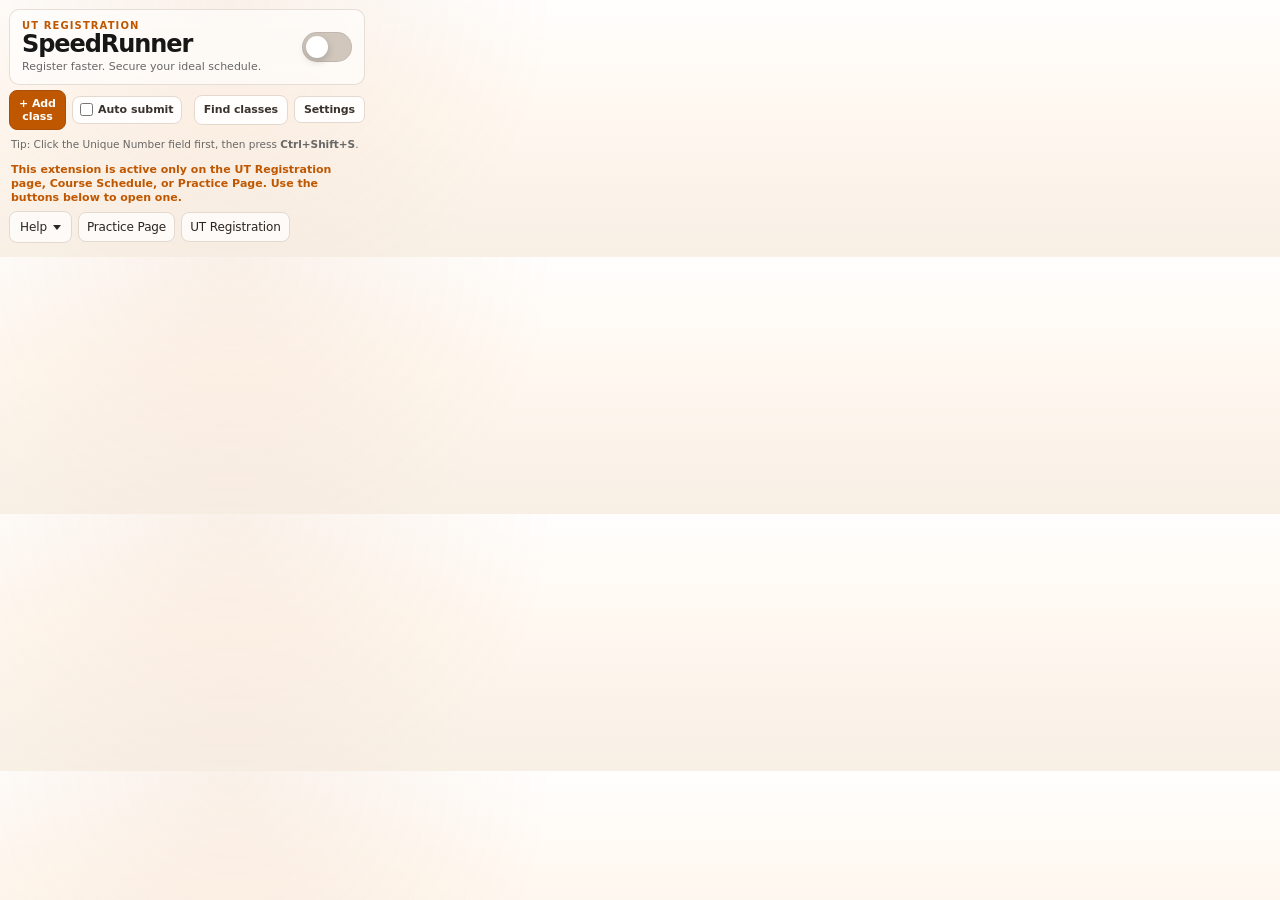
==== commit d4b8c749: "Refine auto mode UI and overlay behavior" ====
--- a/popup.html
+++ b/popup.html
@@ -23,17 +23,6 @@
       </section>
       <p id="reloadAlert" class="reload-alert" hidden><strong>You may need to reload webpage to see extension. (Ctrl + R)</strong></p>
 
-      <section class="auto-submit-row" aria-label="Auto-submit setting">
-        <span class="auto-submit-label">
-          Auto-submit
-          <button type="button" class="info-dot" aria-label="What auto-submit does" title="Every Ctrl+Shift+S paste also clicks the page's Submit button immediately, with no confirmation step. Double-check your unique numbers first.">i</button>
-        </span>
-        <label class="switch switch-sm" title="When on, Ctrl+Shift+S also clicks Submit for you.">
-          <input id="autoSubmitToggle" type="checkbox" />
-          <span class="slider"></span>
-        </label>
-      </section>
-
       <section id="tutorialCard" class="tutorial-card" aria-label="Quick start tutorial" hidden>
         <div class="tutorial-top">
           <div>
@@ -57,6 +46,10 @@
       </section>
       <section class="toolbar">
         <button id="addCourseBtn" class="primary">+ Add class</button>
+        <label class="toolbar-check" title="After Ctrl+Shift+S, click Submit automatically.">
+          <input id="autoModeToggle" type="checkbox" />
+          Auto submit
+        </label>
         <span class="toolbar-spacer"></span>
         <a id="findClassesLink" class="button-link subtle" href="https://utdirect.utexas.edu/apps/registrar/course_schedule/20269/" target="_blank" rel="noreferrer">Find classes</a>
         <div class="settings-wrap">
@@ -72,7 +65,6 @@
               <input id="overlayCourseColorsToggle" type="checkbox" />
               Extra color
             </label>
-            <p>Auto modes may not work on every UT page layout. Verify once before relying on it.</p>
           </div>
         </div>
       </section>
--- a/popup.css
+++ b/popup.css
@@ -131,13 +131,6 @@
   height: 13px;
   accent-color: var(--burnt);
 }
-.settings-panel p {
-  margin: 7px 0 0;
-  color: var(--muted);
-  font-size: 10.5px;
-  line-height: 1.28;
-}
-
 .switch { position: relative; display: inline-block; width: 50px; height: 30px; flex: 0 0 auto; }
 .switch input { opacity: 0; width: 0; height: 0; }
 .slider {
@@ -177,42 +170,6 @@
   font-weight: 700;
   line-height: 1.28;
 }
-.auto-submit-row {
-  display: flex;
-  align-items: center;
-  justify-content: space-between;
-  margin-top: 6px;
-  padding: 7px 12px;
-  border: 1px solid rgba(220, 38, 38, 0.22);
-  border-radius: 8px;
-  background: rgba(254, 242, 242, 0.75);
-}
-.auto-submit-label {
-  display: inline-flex;
-  align-items: center;
-  gap: 6px;
-  color: #9f1c1c;
-  font-size: 12px;
-  font-weight: 700;
-}
-.info-dot {
-  width: 15px;
-  height: 15px;
-  padding: 0;
-  border: 1px solid rgba(159, 28, 28, 0.4);
-  border-radius: 999px;
-  color: #9f1c1c;
-  background: transparent;
-  font-size: 10px;
-  font-weight: 700;
-  font-style: italic;
-  line-height: 1;
-  cursor: help;
-}
-.switch-sm { width: 38px; height: 22px; }
-.switch-sm .slider:before { width: 16px; height: 16px; }
-.switch-sm input:checked + .slider:before { transform: translateX(16px); }
-.auto-submit-row .switch input:checked + .slider { background: #dc2626; }
 .tutorial-card {
   margin-top: 8px;
   padding: 10px 12px;
@@ -272,6 +229,26 @@
 }
 .toolbar { margin-top: 5px; }
 .toolbar-spacer { flex: 1 1 auto; }
+.toolbar-check {
+  display: inline-flex;
+  align-items: center;
+  gap: 5px;
+  min-height: 28px;
+  padding: 5px 7px;
+  border: 1px solid #e3d9cf;
+  border-radius: 8px;
+  color: #3a332d;
+  background: rgba(255, 255, 255, 0.92);
+  font-size: 11px;
+  font-weight: 650;
+  white-space: nowrap;
+}
+.toolbar-check input {
+  width: 13px;
+  height: 13px;
+  margin: 0;
+  accent-color: var(--burnt);
+}
 .footer-actions { margin-top: 6px; margin-bottom: 5px; flex-wrap: wrap; justify-content: flex-start; }
 
 button, .button-link {
